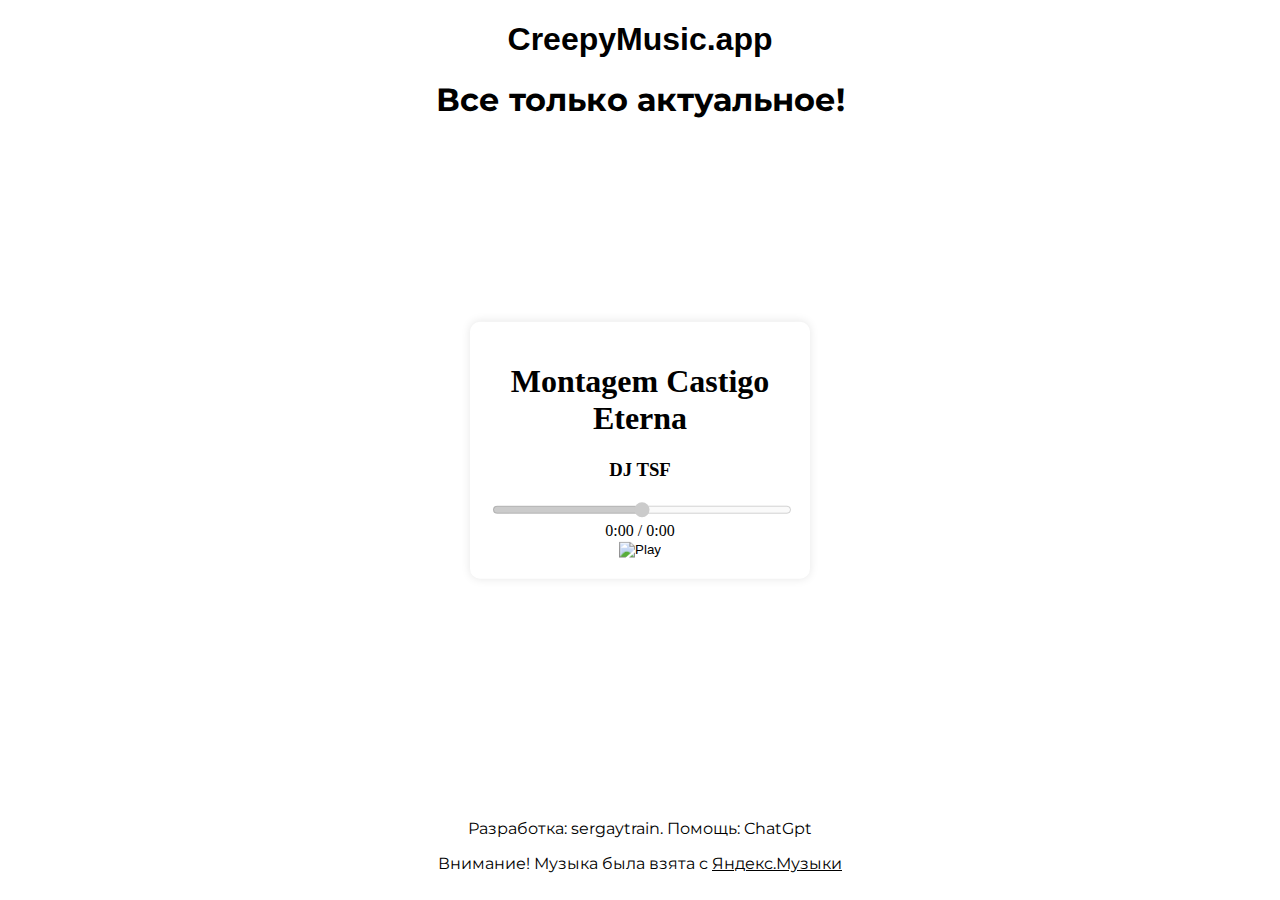
==== index.html @ a8d6038c "Add files via upload" ====
<!DOCTYPE html>
<html lang="en">
<head>
    <meta charset="UTF-8">
    <meta name="viewport" content="width=device-width, initial-scale=1.0">
    <title>CreepyMusic</title>
    <link rel="stylesheet" href="index.css">
    <link href="https://fonts.cdnfonts.com/css/druk-text-wide-trial?styles=157496" rel="stylesheet">
    <link rel="preconnect" href="https://fonts.googleapis.com">
    <link rel="preconnect" href="https://fonts.gstatic.com" crossorigin>
    <link href="https://fonts.googleapis.com/css2?family=Montserrat:ital,wght@0,100..900;1,100..900&display=swap" rel="stylesheet">
</head>
<body>
    <div class="logo"><a href="index.html"><h1>CreepyMusic.app</h1></a></div>
    <div class="textone">
        <h1>Все только актуальное!</h1>
    </div>
    <div class="player">
        <h1 id="song-name">Название песни</h1>
        <h3 id="author">Автор</h3>
    
        <div class="progress">
          <input type="range" id="progress-bar" value="0" step="1" min="0" max="100" disabled>
          <span id="current-time">0:00</span> / <span id="duration">0:00</span>
        </div>
    
        <button id="play-button">
          <img src="https://cdn-icons-png.flaticon.com/512/4028/4028535.png" alt="Play" id="play-icon">
        </button>
      </div>
      <div class="podval">
        <p>Разработка: sergaytrain. Помощь: ChatGpt</p>
        <p>Внимание! Музыка была взята с <a href="https://music.yandex.ru">Яндекс.Музыки</a></p>
      </div>
    
      <audio id="audio" preload="auto">
        <!-- Вставь ссылки на свои аудиофайлы сюда -->
        <source src="track1.mp3" type="audio/mp3">
        <source src="track2.mp3" type="audio/mp3">
        <source src="track3.mp3" type="audio/mp3">
      </audio>
    
      <script src="script.js"></script>
</body>
</html>
---- index.css ----
* {
    background-color: white;
    color: black;
}
.player {
    text-align: center;
    background: #fff;
    padding: 20px;
    border-radius: 10px;
    box-shadow: 0 0 10px rgba(0, 0, 0, 0.1);
    width: 300px;
    
    position: absolute;    /* Абсолютное позиционирование */
    top: 50%;              /* Центрируем по вертикали */
    left: 50%;             /* Центрируем по горизонтали */
    transform: translate(-50%, -50%); /* Смещаем на 50% от ширины и высоты, чтобы центрировать */
  }
.reltext {
    margin-left: 25px;
    font-family: "Montserrat", serif;
    color: yellow;
}
.card img{
    border-radius: 5px;
    width: 300px;
    height: 300px;
    color: white;
}
.logo a{
    text-decoration: none;
    font-family: 'Druk Text Wide Trial', sans-serif;   
    transition: font-size, color 1000ms ease-in-out;   
    color: white;                                          
}
.logo {
    transition: font-size, color 1000ms ease-in-out;  
    color: white;
    text-align: center;
}
.card {
    font-family: "Montserrat", serif;
    color: white;
    text-align: center;
}
.relises {
    display: flex; /* Используем Flexbox */
    justify-content: space-between; /* Распределяем карточки с равными отступами */
    flex-wrap: wrap; /* Позволяем перенос карточек на новую строку при необходимости */
}

.logo a:hover{
    color: red;
}
.player {
    text-align: center;
    background: #fff;
    padding: 20px;
    border-radius: 10px;
    box-shadow: 0 0 10px rgba(0, 0, 0, 0.1);
    width: 300px;
  }
  
  #progress-bar {
    width: 100%;
  }
  
  button {
    background: none;
    border: none;
    cursor: pointer;
  }
  
  img {
    width: 40px;
    height: 40px;
  }
  .textone{
    text-align: center;
    font-family: "Montserrat", serif;
  }
  .podval {
    text-align: center;
    font-family: "Montserrat", serif;
    margin-top: 700px;
  }
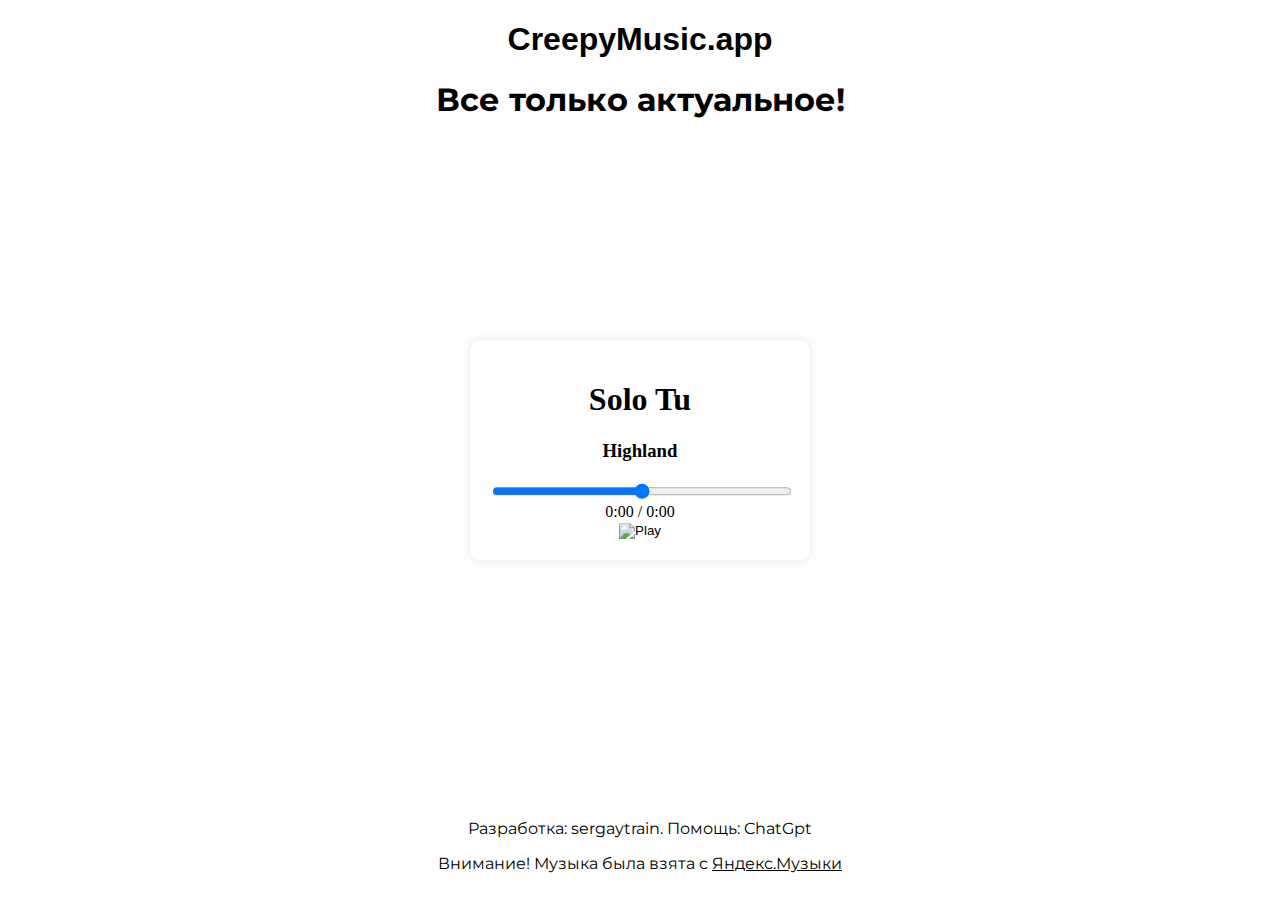
==== commit 1818d306: "Update index.html" ====
--- a/index.html
+++ b/index.html
@@ -20,7 +20,7 @@
         <h3 id="author">Автор</h3>
     
         <div class="progress">
-          <input type="range" id="progress-bar" value="0" step="1" min="0" max="100" disabled>
+          <input type="range" id="progress-bar" value="0" step="1" min="0" max="100">
           <span id="current-time">0:00</span> / <span id="duration">0:00</span>
         </div>
     
@@ -42,4 +42,4 @@
     
       <script src="script.js"></script>
 </body>
-</html>+</html>
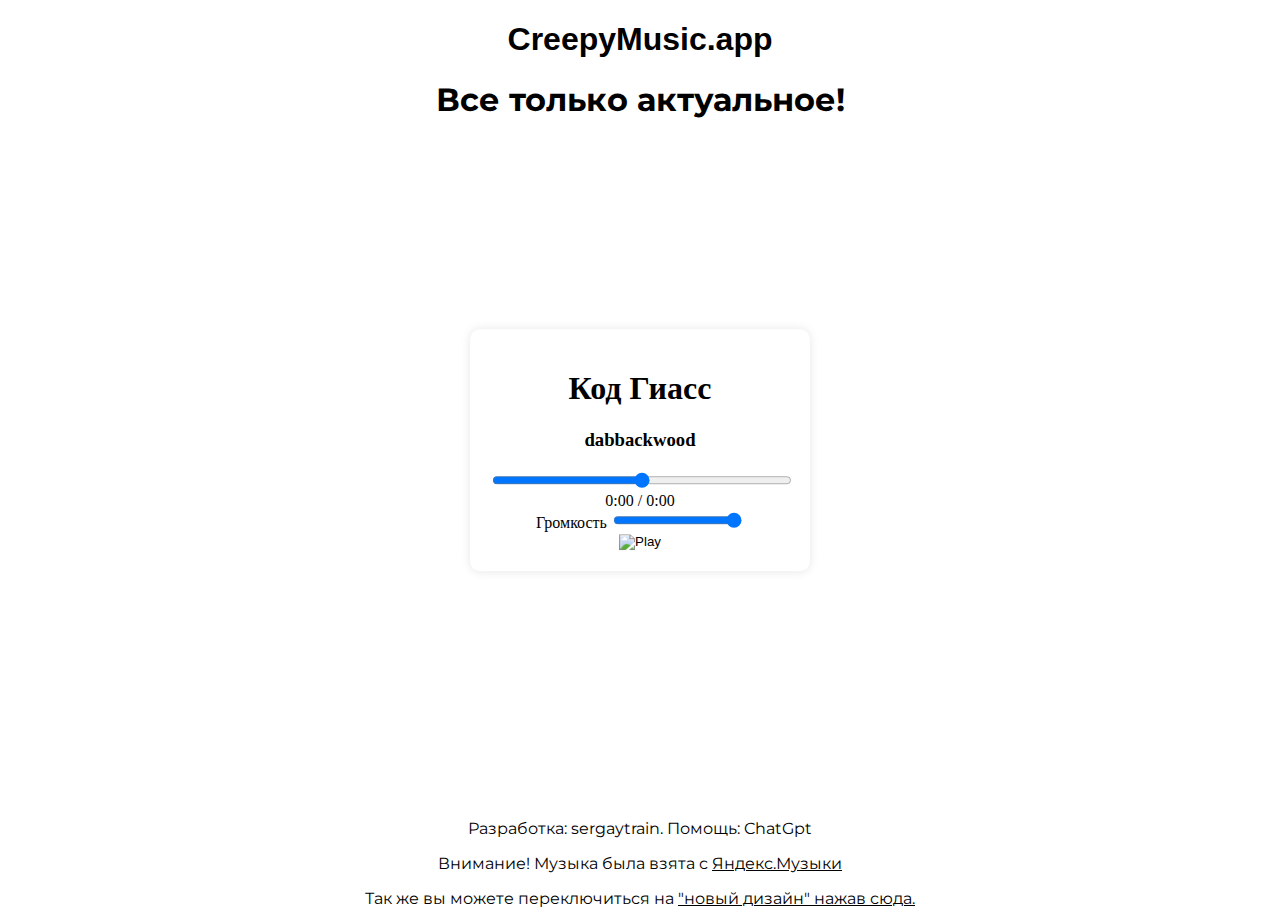
==== commit 9df5740a: "Update index.html" ====
--- a/index.html
+++ b/index.html
@@ -4,11 +4,92 @@
     <meta charset="UTF-8">
     <meta name="viewport" content="width=device-width, initial-scale=1.0">
     <title>CreepyMusic</title>
-    <link rel="stylesheet" href="index.css">
     <link href="https://fonts.cdnfonts.com/css/druk-text-wide-trial?styles=157496" rel="stylesheet">
     <link rel="preconnect" href="https://fonts.googleapis.com">
     <link rel="preconnect" href="https://fonts.gstatic.com" crossorigin>
     <link href="https://fonts.googleapis.com/css2?family=Montserrat:ital,wght@0,100..900;1,100..900&display=swap" rel="stylesheet">
+    <style>
+        * {
+            background-color: white;
+            color: black;
+        }
+        .player {
+            text-align: center;
+            background: #fff;
+            padding: 20px;
+            border-radius: 10px;
+            box-shadow: 0 0 10px rgba(0, 0, 0, 0.1);
+            width: 300px;
+            position: absolute;    /* Абсолютное позиционирование */
+            top: 50%;              /* Центрируем по вертикали */
+            left: 50%;             /* Центрируем по горизонтали */
+            transform: translate(-50%, -50%); /* Смещаем на 50% от ширины и высоты, чтобы центрировать */
+        }
+        .reltext {
+            margin-left: 25px;
+            font-family: "Montserrat", serif;
+            color: yellow;
+        }
+        .card img {
+            border-radius: 5px;
+            width: 300px;
+            height: 300px;
+            color: white;
+        }
+        .logo a {
+            text-decoration: none;
+            font-family: 'Druk Text Wide Trial', sans-serif;
+            transition: font-size, color 1000ms ease-in-out;
+            color: white;
+        }
+        .logo {
+            transition: font-size, color 1000ms ease-in-out;
+            color: white;
+            text-align: center;
+        }
+        .card {
+            font-family: "Montserrat", serif;
+            color: white;
+            text-align: center;
+        }
+        .relises {
+            display: flex; /* Используем Flexbox */
+            justify-content: space-between; /* Распределяем карточки с равными отступами */
+            flex-wrap: wrap; /* Позволяем перенос карточек на новую строку при необходимости */
+        }
+        .logo a:hover {
+            color: red;
+        }
+        .player {
+            text-align: center;
+            background: #fff;
+            padding: 20px;
+            border-radius: 10px;
+            box-shadow: 0 0 10px rgba(0, 0, 0, 0.1);
+            width: 300px;
+        }
+        #progress-bar {
+            width: 100%;
+        }
+        button {
+            background: none;
+            border: none;
+            cursor: pointer;
+        }
+        img {
+            width: 40px;
+            height: 40px;
+        }
+        .textone {
+            text-align: center;
+            font-family: "Montserrat", serif;
+        }
+        .podval {
+            text-align: center;
+            font-family: "Montserrat", serif;
+            margin-top: 700px;
+        }
+    </style>
 </head>
 <body>
     <div class="logo"><a href="index.html"><h1>CreepyMusic.app</h1></a></div>
@@ -20,26 +101,117 @@
         <h3 id="author">Автор</h3>
     
         <div class="progress">
-          <input type="range" id="progress-bar" value="0" step="1" min="0" max="100">
+          <input type="range" id="progress-bar" value="0" step="1" min="0" max="100" >
           <span id="current-time">0:00</span> / <span id="duration">0:00</span>
+        </div>
+
+        <!-- Элемент для регулировки громкости -->
+        <div>
+            <label for="volume-bar">Громкость</label>
+            <input type="range" id="volume-bar" min="0" max="100" value="100">
         </div>
     
         <button id="play-button">
           <img src="https://cdn-icons-png.flaticon.com/512/4028/4028535.png" alt="Play" id="play-icon">
         </button>
-      </div>
-      <div class="podval">
+    </div>
+    <div class="podval">
         <p>Разработка: sergaytrain. Помощь: ChatGpt</p>
         <p>Внимание! Музыка была взята с <a href="https://music.yandex.ru">Яндекс.Музыки</a></p>
-      </div>
-    
-      <audio id="audio" preload="auto">
+        <p>Так же вы можете переключиться на <a href="design.html">"новый дизайн" нажав сюда.</a></p>
+    </div>
+  
+    <audio id="audio" preload="auto">
         <!-- Вставь ссылки на свои аудиофайлы сюда -->
         <source src="track1.mp3" type="audio/mp3">
         <source src="track2.mp3" type="audio/mp3">
         <source src="track3.mp3" type="audio/mp3">
-      </audio>
-    
-      <script src="script.js"></script>
+    </audio>
+  
+    <script>
+        const tracks = [
+            { title: "Korean or Get Eaten", author: "Duolingo, squid game", file: "music/Korean or Get Eaten - Duolingo.mp3" },
+            { title: "life force", author: "ptasinski", file: "music/ptasinski - life force.mp3" },
+            { title: "Проснулся холод", author: "nedum4y0u", file: "music/nedum4y0u - Проснулся холод.mp3" },
+            { title: "Пальмира", author: "Луна", file: "music/Луна - Пальмира.mp3" },
+            { title: "Solo Tu", author: "Highland", file: "music/Highland - Solo Tu.mp3" },
+            { title: "Золотые кресты", author: "Nocturnex", file: "music/Nocturnex - Золотые кресты.mp3" },
+            { title: "Montagem Castigo Eterna", author: "DJ TSF", file: "music/DJ TSF - Montagem Castigo Eterna.mp3" },
+            { title: "Обломки чувств", author: "TERESHINA", file: "music/TERESHINA - Обломки чувств.mp3" },
+            { title: "zitraks mode", author: "shadowraze", file: "music/shadowraze - zitraks mode.mp3" },
+            { title: "Код Гиасс", author: "dabbackwood", file: "music/dabbackwood - Код Гиасс.mp3" },
+            { title: "Tobias Dray", author: "HMUя", file: "music/Tobias Dray - HMU.mp3" },
+            { title: "LIGHTS GO OUT", author: "DXCD77", file: "music/DXCD77 - LIGHTS GO OUT.mp3" },
+            { title: "World Hold On", author: "Bob Sinclar", file: "music/Bob Sinclar - World Hold On.mp3" },
+            { title: "TryToFriend", author: "FORTUNA 812", file: "music/FORTUNA 812 - TryToFriend.mp3" },
+            { title: "akiaura", author: "pussypodium", file: "music/akiaura - pussypodium.mp3" },
+            { title: "Lumi Athena", author: "paranoia", file: "music/Lumi Athena - paranoia.mp3" },
+            { title: "TOKYOPHILE", author: "Montagem Lunar Celestia 1.0 (SLOWED)", file: "music/TOKYOPHILE - Montagem Lunar Celestia 1.0 (SLOWED).mp3" },
+        ];
+
+        const audio = document.getElementById('audio');
+        const progressBar = document.getElementById('progress-bar');
+        const playButton = document.getElementById('play-button');
+        const playIcon = document.getElementById('play-icon');
+        const songName = document.getElementById('song-name');
+        const author = document.getElementById('author');
+        const currentTimeLabel = document.getElementById('current-time');
+        const durationLabel = document.getElementById('duration');
+        const volumeBar = document.getElementById('volume-bar');
+  
+        let isPlaying = false;
+  
+        function loadRandomTrack() {
+            const randomTrack = tracks[Math.floor(Math.random() * tracks.length)];
+            songName.textContent = randomTrack.title;
+            author.textContent = randomTrack.author;
+            audio.src = randomTrack.file;
+            audio.load();
+        }
+  
+        function formatTime(seconds) {
+            const minutes = Math.floor(seconds / 60);
+            const remainingSeconds = Math.floor(seconds % 60);
+            return `${minutes}:${remainingSeconds < 10 ? '0' : ''}${remainingSeconds}`;
+        }
+  
+        audio.addEventListener('loadeddata', () => {
+            durationLabel.textContent = formatTime(audio.duration);
+        });
+  
+        audio.addEventListener('timeupdate', () => {
+            const currentTime = audio.currentTime;
+            progressBar.value = (currentTime / audio.duration) * 100;
+            currentTimeLabel.textContent = formatTime(currentTime);
+        });
+  
+        playButton.addEventListener('click', () => {
+            if (isPlaying) {
+                audio.pause();
+                playIcon.src = 'https://cdn-icons-png.flaticon.com/512/4028/4028535.png';
+            } else {
+                audio.play();
+                playIcon.src = 'https://cdn4.iconfinder.com/data/icons/circles-1/32/548-01-512.png';
+            }
+            isPlaying = !isPlaying;
+        });
+  
+        progressBar.addEventListener('input', (e) => {
+            const seekTo = (e.target.value / 100) * audio.duration;
+            audio.currentTime = seekTo;
+        });
+  
+        volumeBar.addEventListener('input', (e) => {
+            audio.volume = e.target.value / 100;
+        });
+  
+        // Добавляем слушатель события 'ended', чтобы воспроизводить следующий случайный трек
+        audio.addEventListener('ended', () => {
+            loadRandomTrack();
+            audio.play();
+        });
+  
+        loadRandomTrack();
+    </script>
 </body>
 </html>
